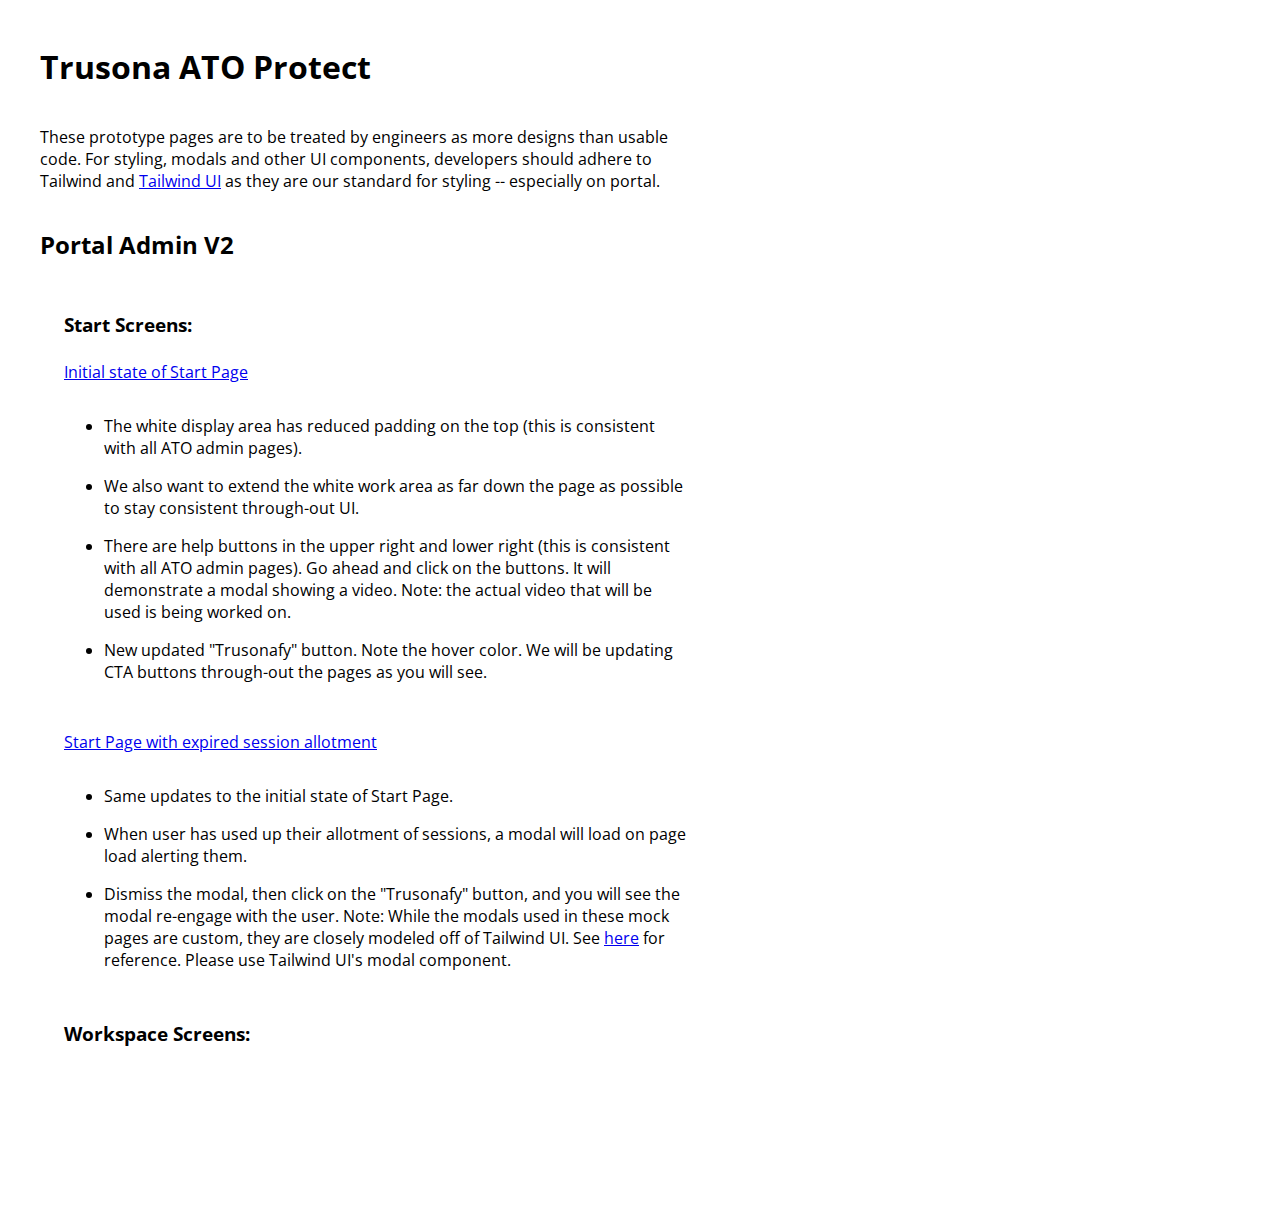
==== index.html @ 88680399 "Initial commit" ====
<!DOCTYPE html>
<html lang="en">
<head>
    <meta charset="UTF-8">
    <title>Title</title>
    <link rel="preconnect" href="https://fonts.googleapis.com">
    <link rel="preconnect" href="https://fonts.gstatic.com" crossorigin>
    <link href="https://fonts.googleapis.com/css2?family=Open+Sans:ital,wght@0,300..800;1,300..800&display=swap" rel="stylesheet">
    <style>
        body {
            margin-left: auto;
            margin-right: auto;
            padding: 1rem 2.5rem 2.5rem;
            font-family: "Open Sans", sans-serif;
            font-optical-sizing: auto;

        }

        .wrapper {
            display: flex;
            flex-direction: column;
            max-width: 650px;
        }

        section {
            display: flex;
            flex-direction: column;
            gap: 1rem;
            margin-left: 1.5rem;
        }

        h1 {
            width: 100%;
        }

        h2 {
            margin-bottom: 2rem;
        }

        h3 {
            margin-bottom: .5rem;
        }
        li {
            margin-bottom: 1rem;
        }
    </style>
</head>
<body>
<div class="wrapper">
    <h1>Trusona ATO Protect&nbsp;</h1>

    <p>These prototype pages are to be treated by engineers as more designs than usable code.
        For styling, modals and other UI components, developers should adhere to Tailwind
        and <a href="https://tailwindui.com/components/application-ui/overlays/dialogs" target="_blank">Tailwind UI</a> as they are our standard for styling -- especially on portal.
    </p>

    <h2>Portal Admin V2</h2>
    <section>
        <h3>Start Screens:</h3>
        <div>
            <a href="Portal/startPage/startPage.html" target="_blank">Initial state of Start Page</a>
        </div>
        <ul>
            <li>The white display area has reduced padding on the top (this is consistent with all ATO admin pages).</li>
            <li>We also want to extend the white work area as far down the page as possible to stay consistent through-out UI.</li>
            <li>There are help buttons in the upper right and lower right (this is consistent with all ATO admin pages).
                Go ahead and click on the buttons.  It will demonstrate a modal showing a video.  Note: the actual video that will be used is being worked on.
            </li>
            <li>New updated "Trusonafy" button.  Note the hover color.  We will be updating CTA buttons through-out the pages as you will see.</li>
        </ul>
        <div>
            <a href="Portal/startPageSessionsExpired/startPage.html" target="_blank">Start Page with expired session allotment</a>
        </div>
        <ul>
            <li>Same updates to the initial state of Start Page.</li>
            <li>When user has used up their allotment of sessions, a modal will load on page load alerting them.</li>
            <li>Dismiss the modal, then click on the "Trusonafy" button, and you will see the modal re-engage with the user.
                Note:  While the modals used in these mock pages are custom, they are closely modeled off of Tailwind UI.
                See <a href="https://tailwindui.com/components/application-ui/overlays/dialogs" target="_blank">here</a> for reference.
                Please use Tailwind UI's modal component.
            </li>
        </ul>
    </section>


    <section>
        <h3>Workspace Screens:</h3>

    </section>

    <p>&nbsp;</p>

    <p>&nbsp;</p>
</div>
</body>
</html>
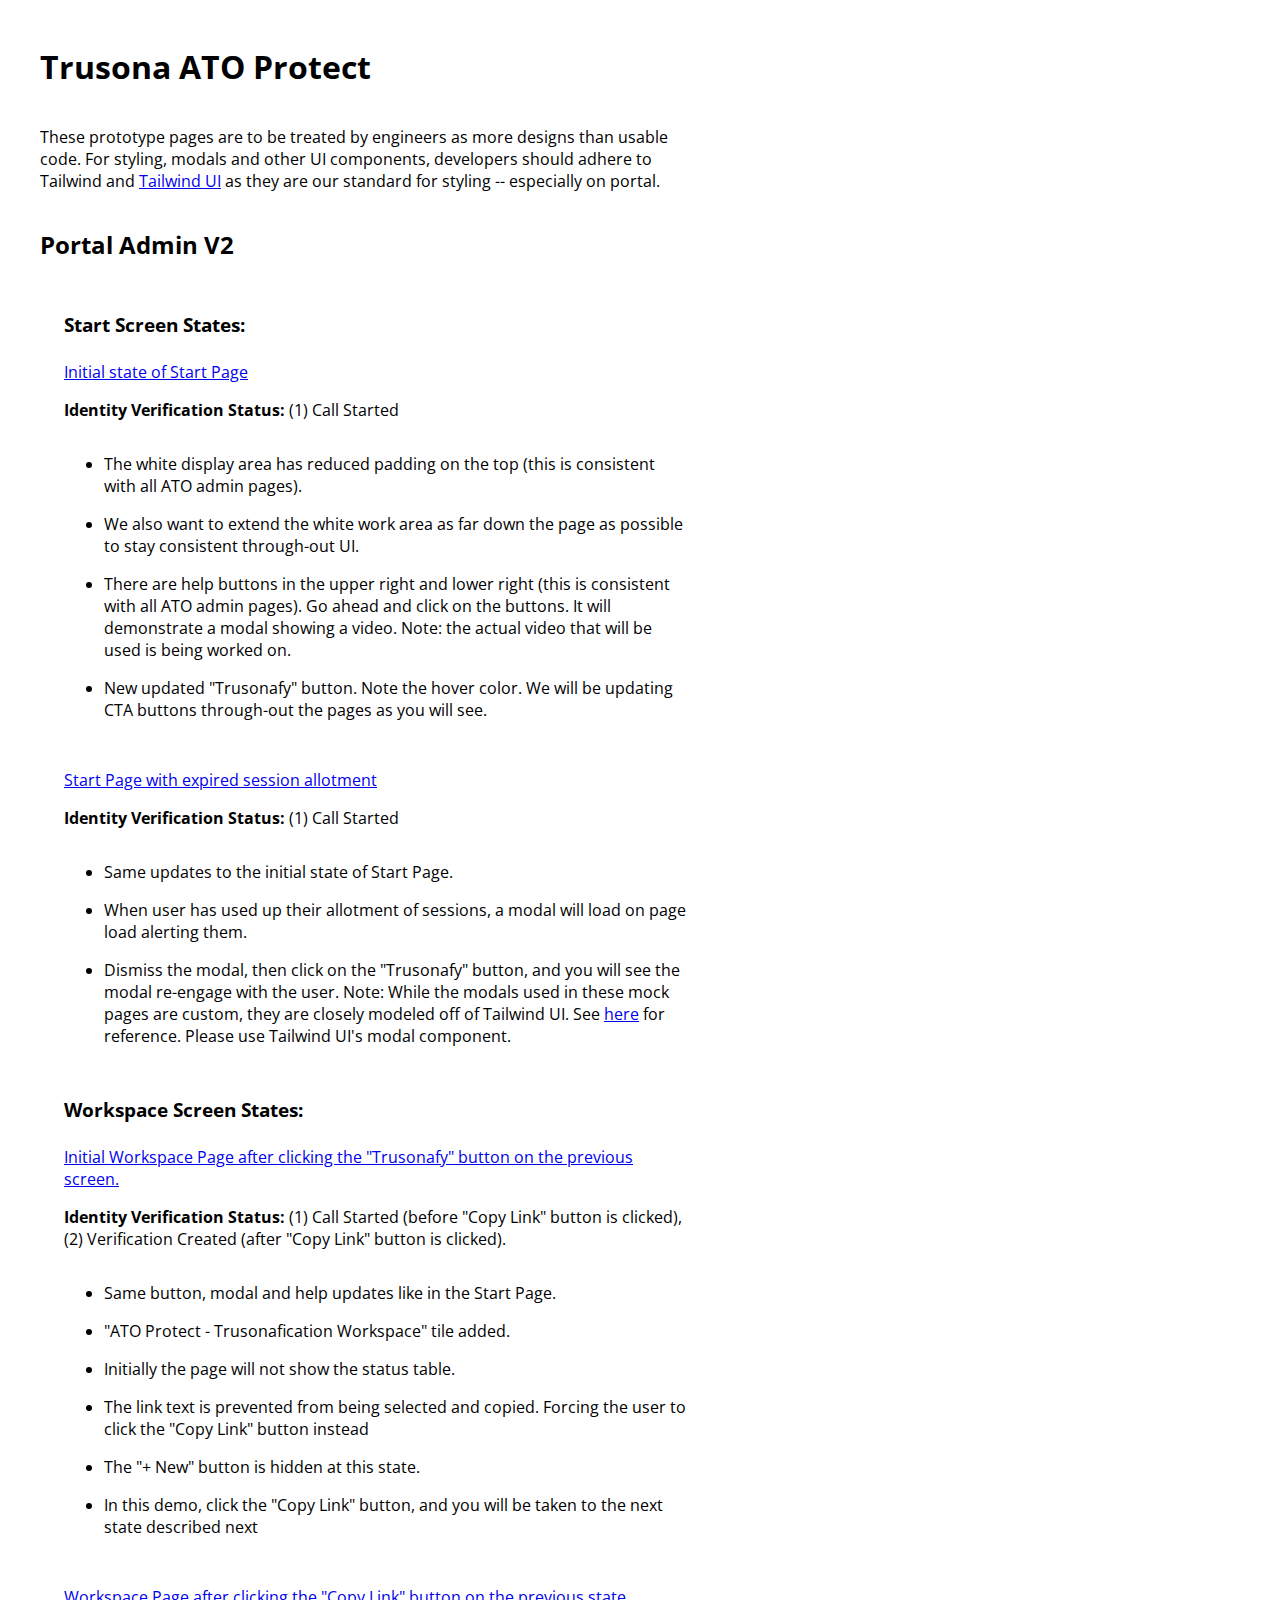
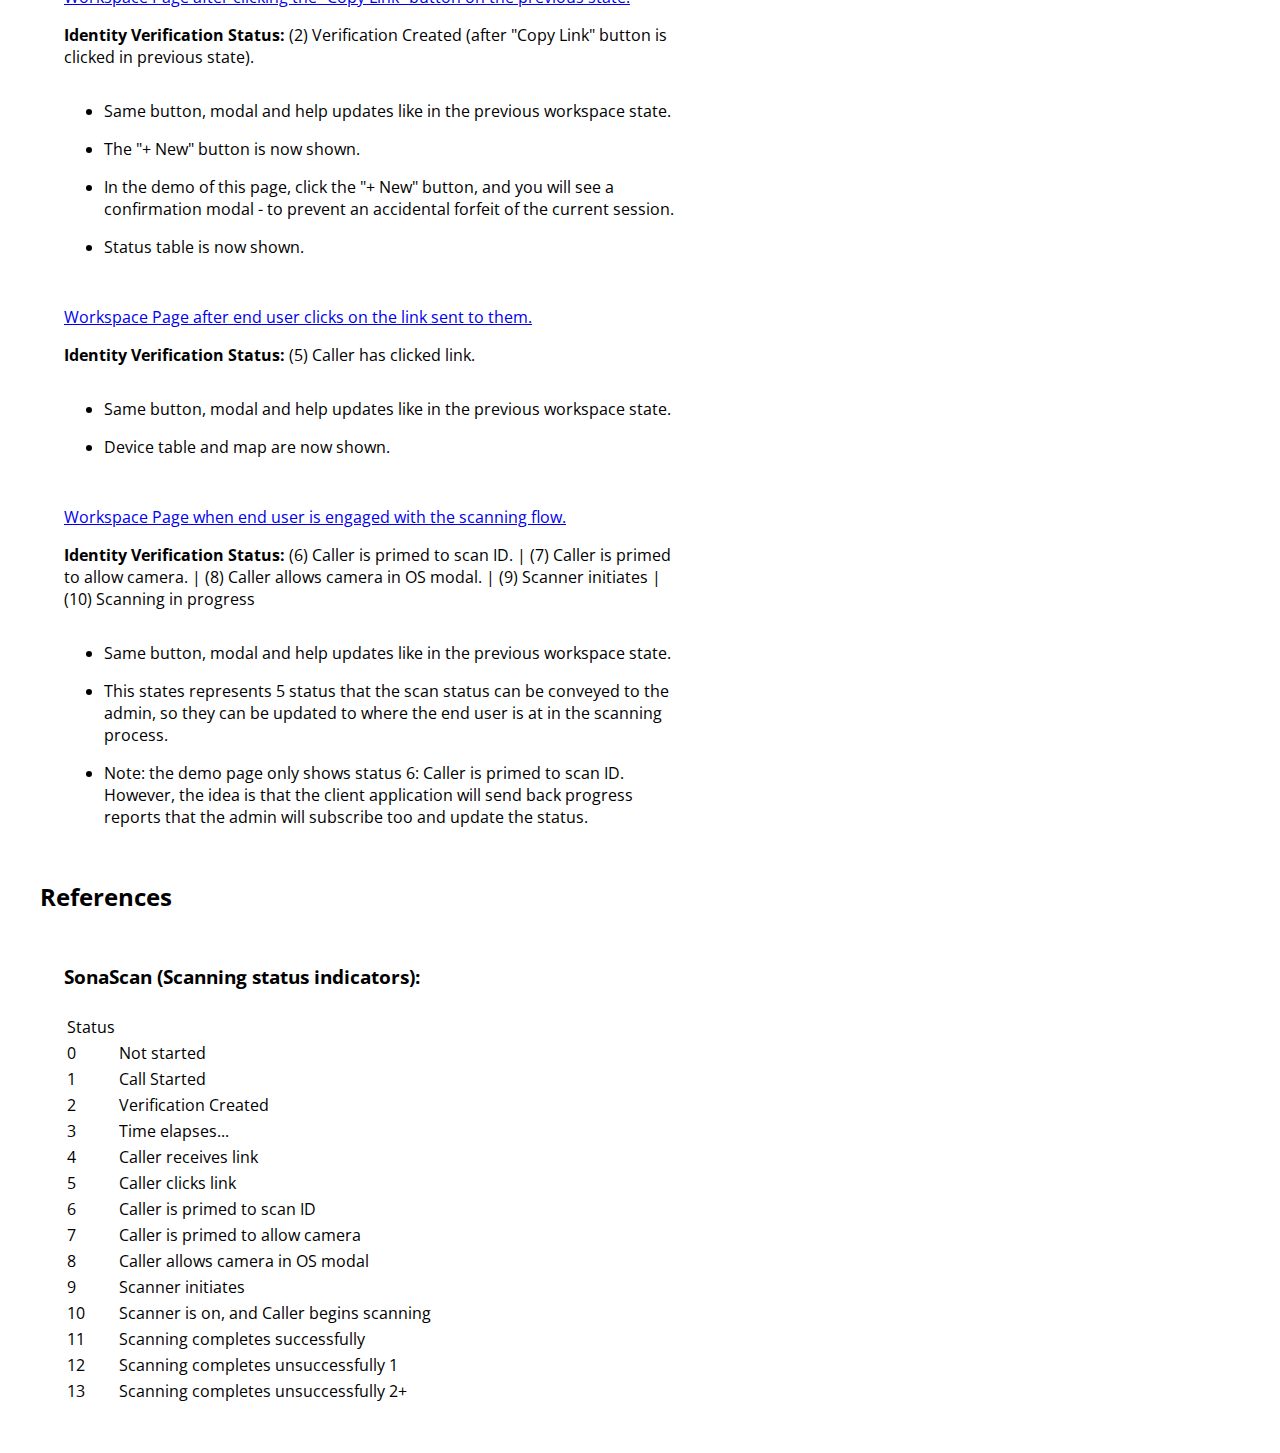
==== commit d1fec8aa: "New icons" ====
--- a/index.html
+++ b/index.html
@@ -2,7 +2,10 @@
 <html lang="en">
 <head>
     <meta charset="UTF-8">
-    <title>Title</title>
+    <title>ATO Design</title>
+    <meta http-equiv='cache-control' content='no-cache'>
+    <meta http-equiv='expires' content='0'>
+    <meta http-equiv='pragma' content='no-cache'>
     <link rel="preconnect" href="https://fonts.googleapis.com">
     <link rel="preconnect" href="https://fonts.gstatic.com" crossorigin>
     <link href="https://fonts.googleapis.com/css2?family=Open+Sans:ital,wght@0,300..800;1,300..800&display=swap" rel="stylesheet">
@@ -56,10 +59,11 @@
 
     <h2>Portal Admin V2</h2>
     <section>
-        <h3>Start Screens:</h3>
+        <h3>Start Screen States:</h3>
         <div>
             <a href="Portal/startPage/startPage.html" target="_blank">Initial state of Start Page</a>
         </div>
+        <div><b>Identity Verification Status: </b>(1) Call Started</div>
         <ul>
             <li>The white display area has reduced padding on the top (this is consistent with all ATO admin pages).</li>
             <li>We also want to extend the white work area as far down the page as possible to stay consistent through-out UI.</li>
@@ -71,6 +75,7 @@
         <div>
             <a href="Portal/startPageSessionsExpired/startPage.html" target="_blank">Start Page with expired session allotment</a>
         </div>
+        <div><b>Identity Verification Status: </b>(1) Call Started</div>
         <ul>
             <li>Same updates to the initial state of Start Page.</li>
             <li>When user has used up their allotment of sessions, a modal will load on page load alerting them.</li>
@@ -84,13 +89,79 @@
 
 
     <section>
-        <h3>Workspace Screens:</h3>
+        <h3>Workspace Screen States:</h3>
+        <div>
+            <a href="Portal/workspacePageOne/workspacePage.html" target="_blank">Initial Workspace Page after clicking the "Trusonafy" button on the previous screen.</a>
+        </div>
+        <div><b>Identity Verification Status: </b>(1) Call Started (before "Copy Link" button is clicked), (2) Verification Created (after "Copy Link" button is clicked).</div>
+        <ul>
+            <li>Same button, modal and help updates like in the Start Page.</li>
+            <li>"ATO Protect - Trusonafication Workspace" tile added. </li>
+            <li>Initially the page will not show the status table.</li>
+            <li>The link text is prevented from being selected and copied.  Forcing the user to click the "Copy Link" button instead</li>
+            <li>The "+ New" button is hidden at this state.</li>
+            <li>In this demo, click the "Copy Link" button, and you will be taken to the next state described next</li>
+        </ul>
+
+        <div>
+            <a href="Portal/workspacePageTwo/workspacePage.html" target="_blank">Workspace Page after clicking the "Copy Link" button on the previous state.</a>
+        </div>
+        <div><b>Identity Verification Status: </b>(2) Verification Created (after "Copy Link" button is clicked in previous state).</div>
+        <ul>
+            <li>Same button, modal and help updates like in the previous workspace state.</li>
+            <li>The "+ New" button is now shown.</li>
+            <li>In the demo of this page, click the "+ New" button, and you will see a confirmation modal - to prevent an accidental forfeit of the current session.</li>
+            <li>Status table is now shown.</li>
+        </ul>
+
+        <div>
+            <a href="Portal/workspacePageThree/workspacePage.html" target="_blank">Workspace Page after end user clicks on the link sent to them.</a>
+        </div>
+        <div><b>Identity Verification Status: </b>(5) Caller has clicked link.</div>
+        <ul>
+            <li>Same button, modal and help updates like in the previous workspace state.</li>
+            <li>Device table and map are now shown.</li>
+        </ul>
+
+        <div>
+            <a href="Portal/workspacePageFour/workspacePage.html" target="_blank">Workspace Page when end user is engaged with the scanning flow.</a>
+        </div>
+        <div><b>Identity Verification Status: </b>(6) Caller is primed to scan ID. | (7) Caller is primed to allow camera. | (8) Caller allows camera in OS modal. | (9) Scanner initiates | (10) Scanning in progress</div>
+        <ul>
+            <li>Same button, modal and help updates like in the previous workspace state.</li>
+            <li>This states represents 5 status that the scan status can be conveyed to the admin, so they can be updated to where the end user is at in the scanning process.</li>
+            <li>Note: the demo page only shows status 6: Caller is primed to scan ID.  However, the idea is that the client application will send back progress reports that the admin will subscribe too and update the status.</li>
+        </ul>
+    </section>
+
+    <h2>References</h2>
+    <section>
+        <h3>SonaScan (Scanning status indicators):</h3>
+        <div>
+            <table>
+                <tbody>
+                <tr><td>Status</td></tr>
+                <tr><td>0</td><td>Not started</td></tr>
+                <tr><td>1</td><td>Call Started</td></tr>
+                <tr><td>2</td><td>Verification Created</td></tr>
+                <tr><td>3</td><td>Time elapses...</td></tr>
+                <tr><td>4</td><td>Caller receives link</td></tr>
+                <tr><td>5</td><td>Caller clicks link</td></tr>
+                <tr><td>6</td><td>Caller is primed to scan ID</td></tr>
+                <tr><td>7</td><td>Caller is primed to allow camera</td></tr>
+                <tr><td>8</td><td>Caller allows camera in OS modal</td></tr>
+                <tr><td>9</td><td>Scanner initiates</td></tr>
+                <tr><td>10</td><td>Scanner is on, and Caller begins scanning</td></tr>
+                <tr><td>11</td><td>Scanning completes successfully</td></tr>
+                <tr><td>12</td><td>Scanning completes unsuccessfully 1</td></tr>
+                <tr><td>13</td><td>Scanning completes unsuccessfully 2+</td></tr>
+                </tbody>
+            </table>
+
+        </div>
+
 
     </section>
-
-    <p>&nbsp;</p>
-
-    <p>&nbsp;</p>
 </div>
 </body>
 </html>
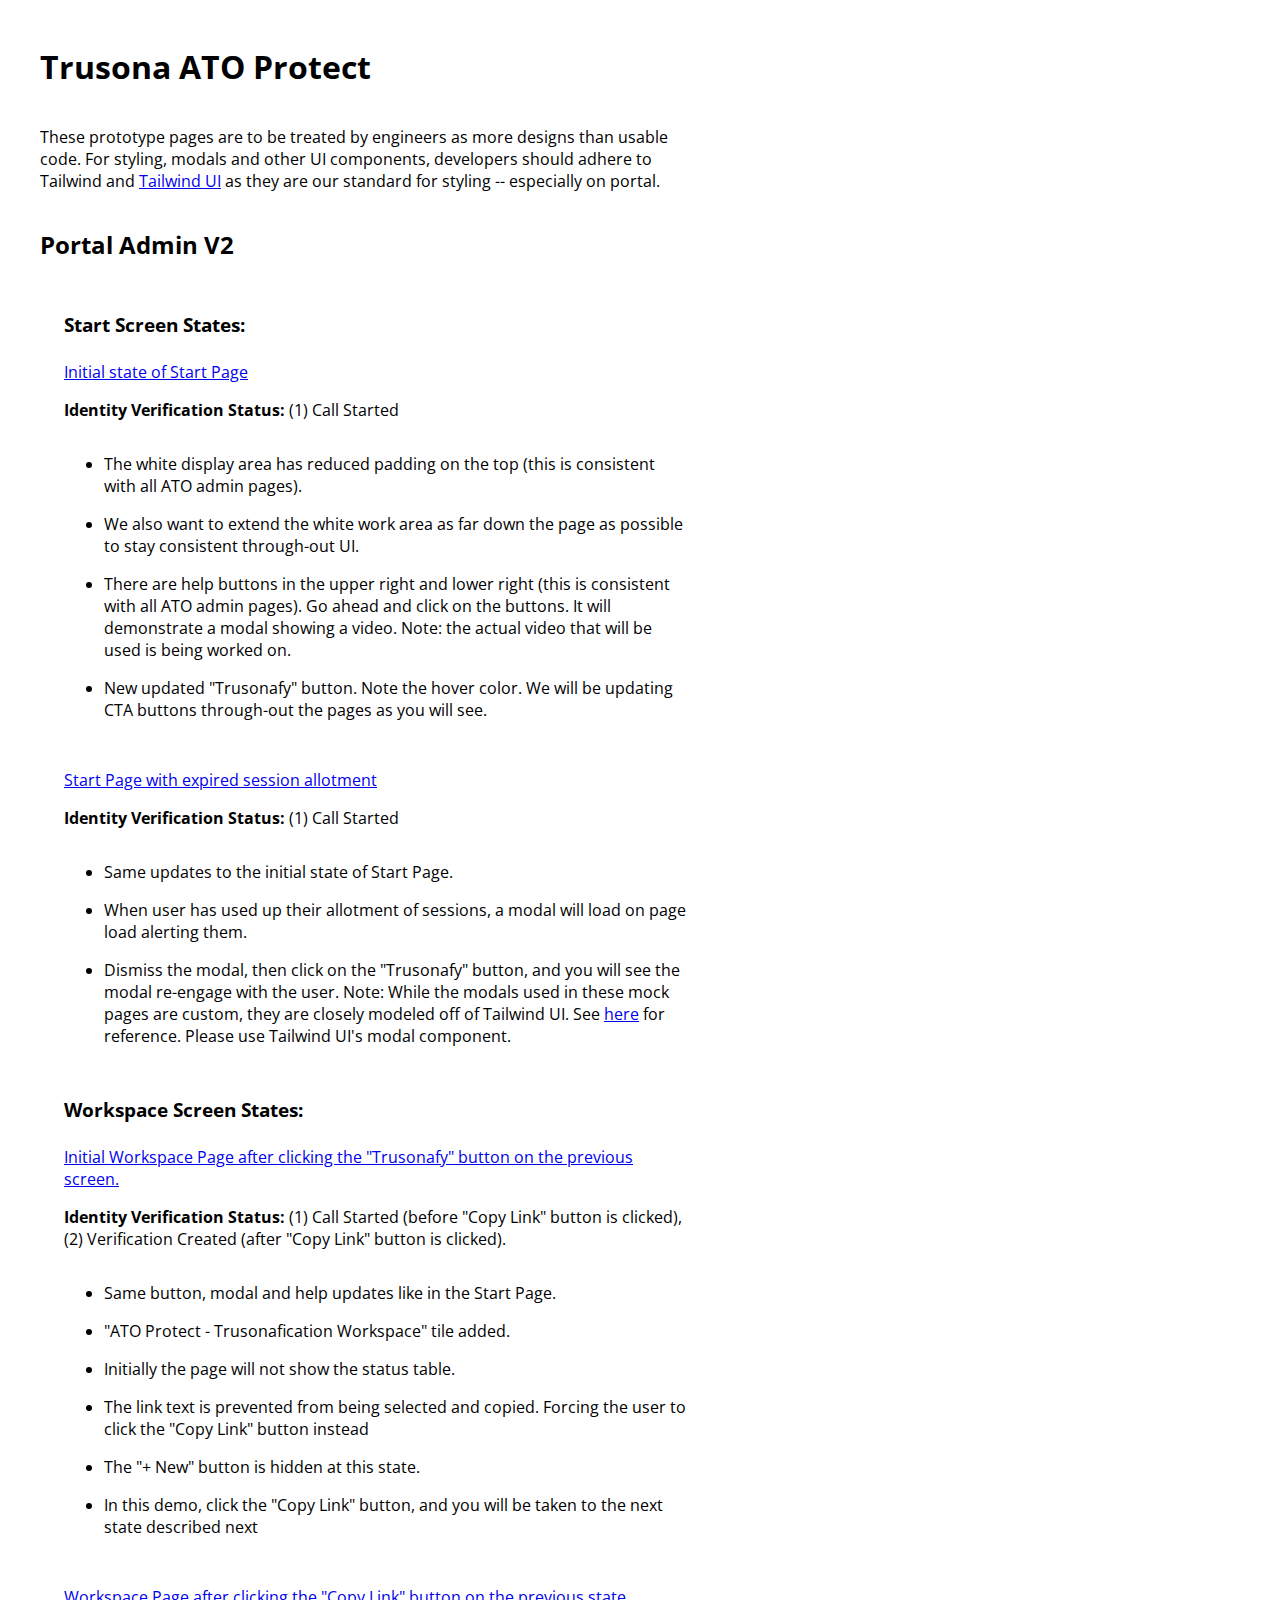
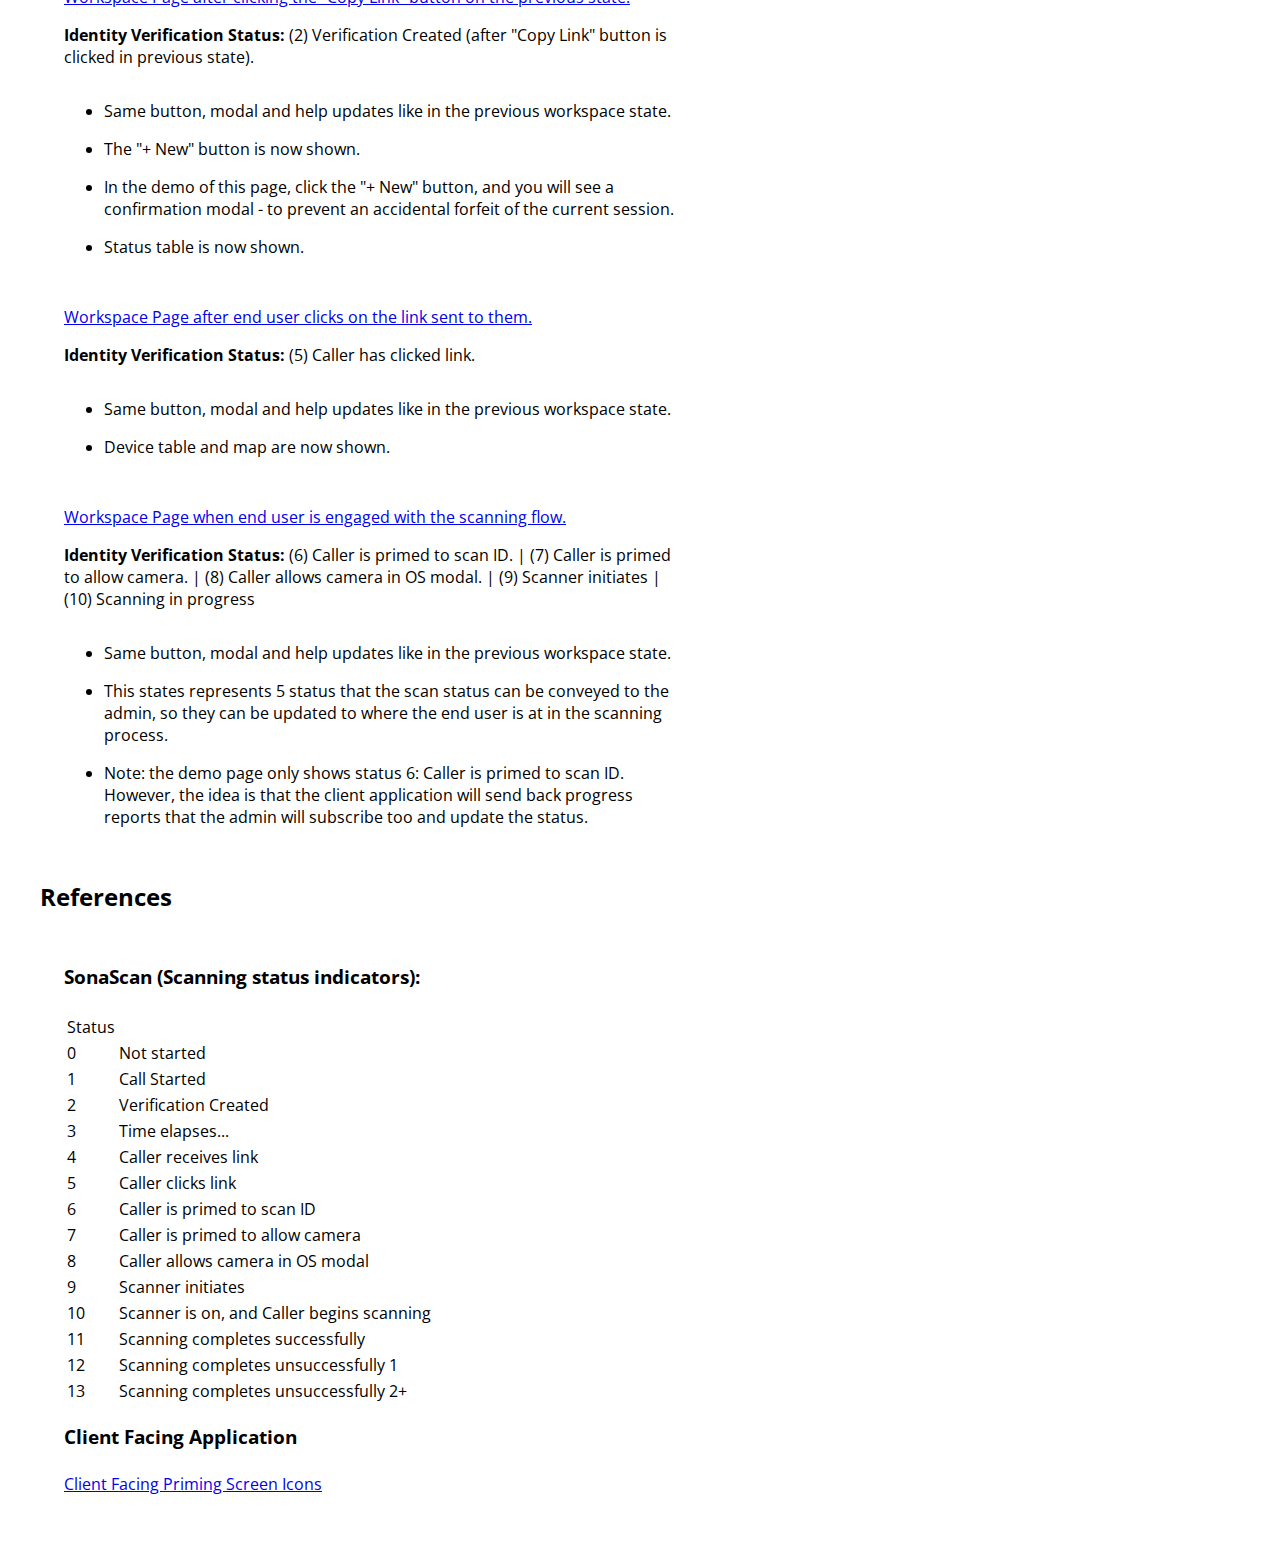
==== commit e3b05297: "New icons" ====
--- a/index.html
+++ b/index.html
@@ -159,8 +159,11 @@
             </table>
 
         </div>
+    </section>
 
-
+    <section>
+        <h3>Client Facing Application</h3>
+        <a href="Client/priming-icons.html" target="_blank">Client Facing Priming Screen Icons</a>
     </section>
 </div>
 </body>
